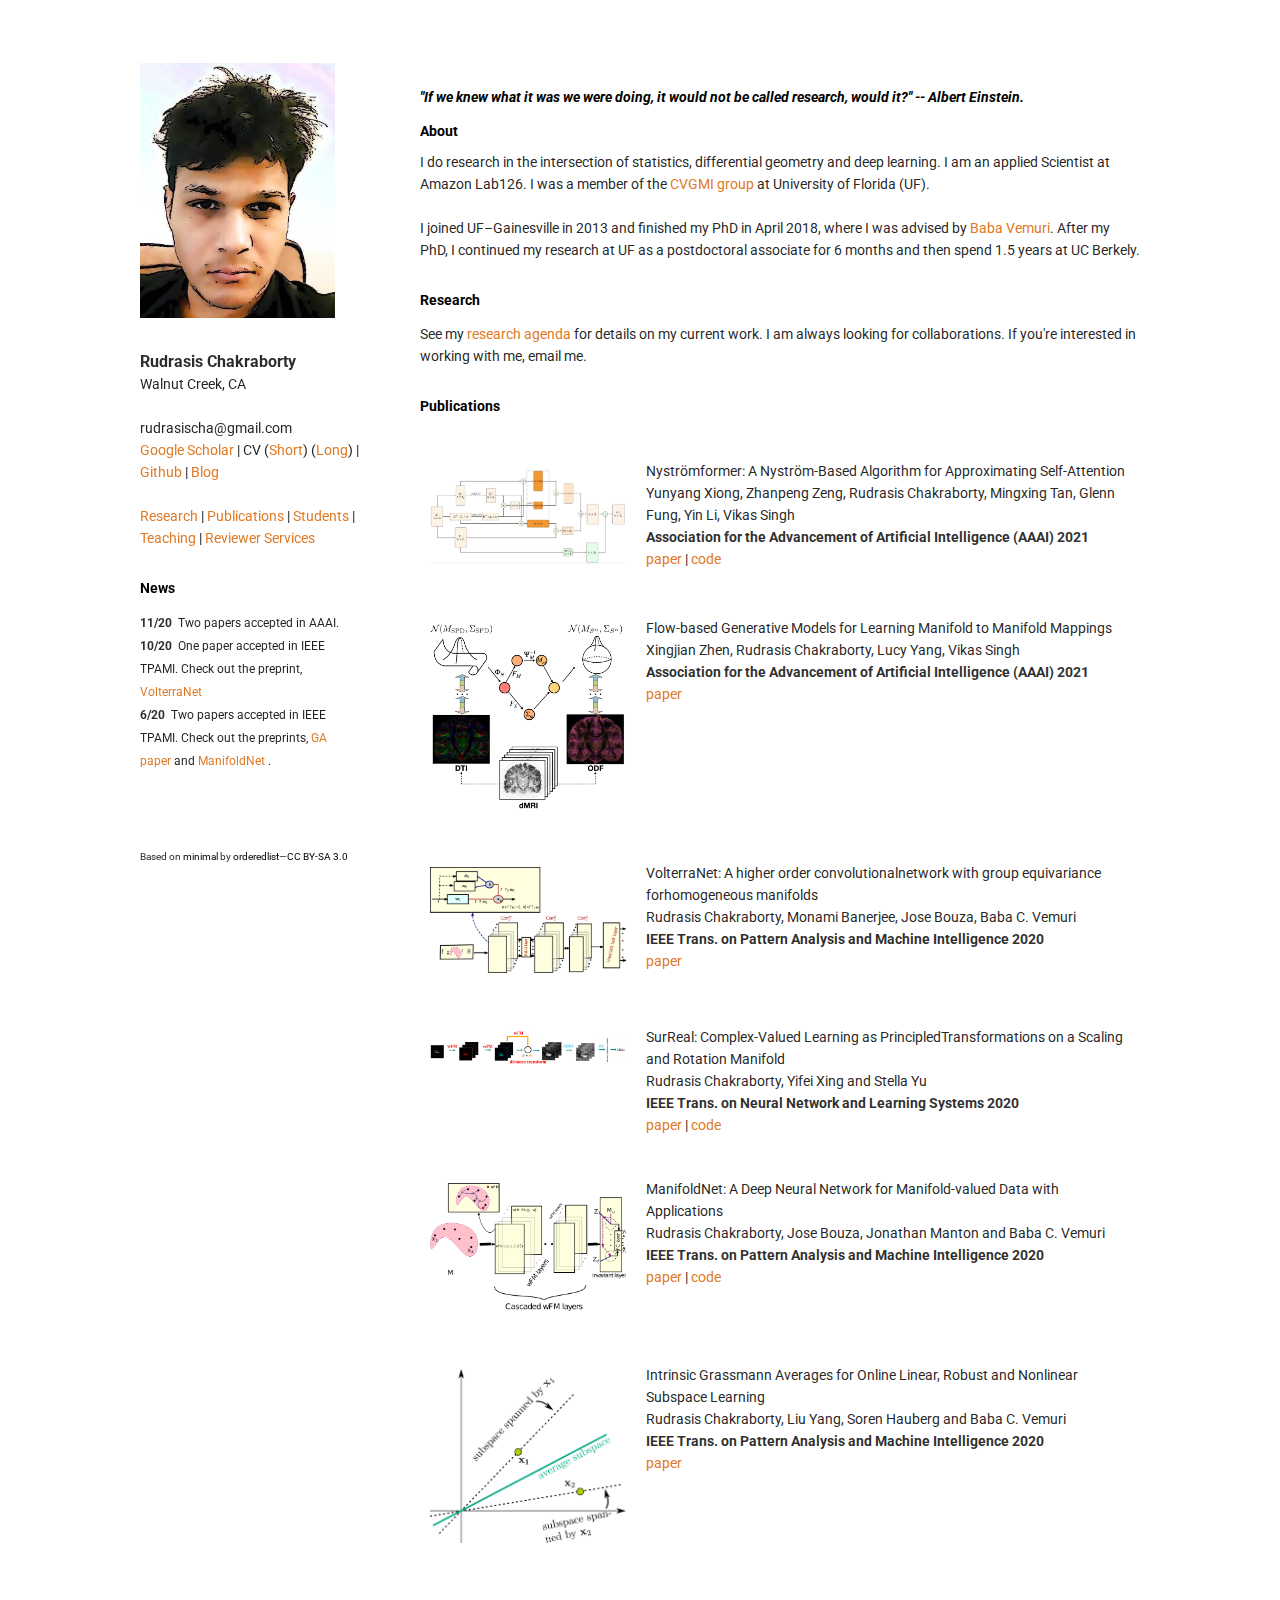
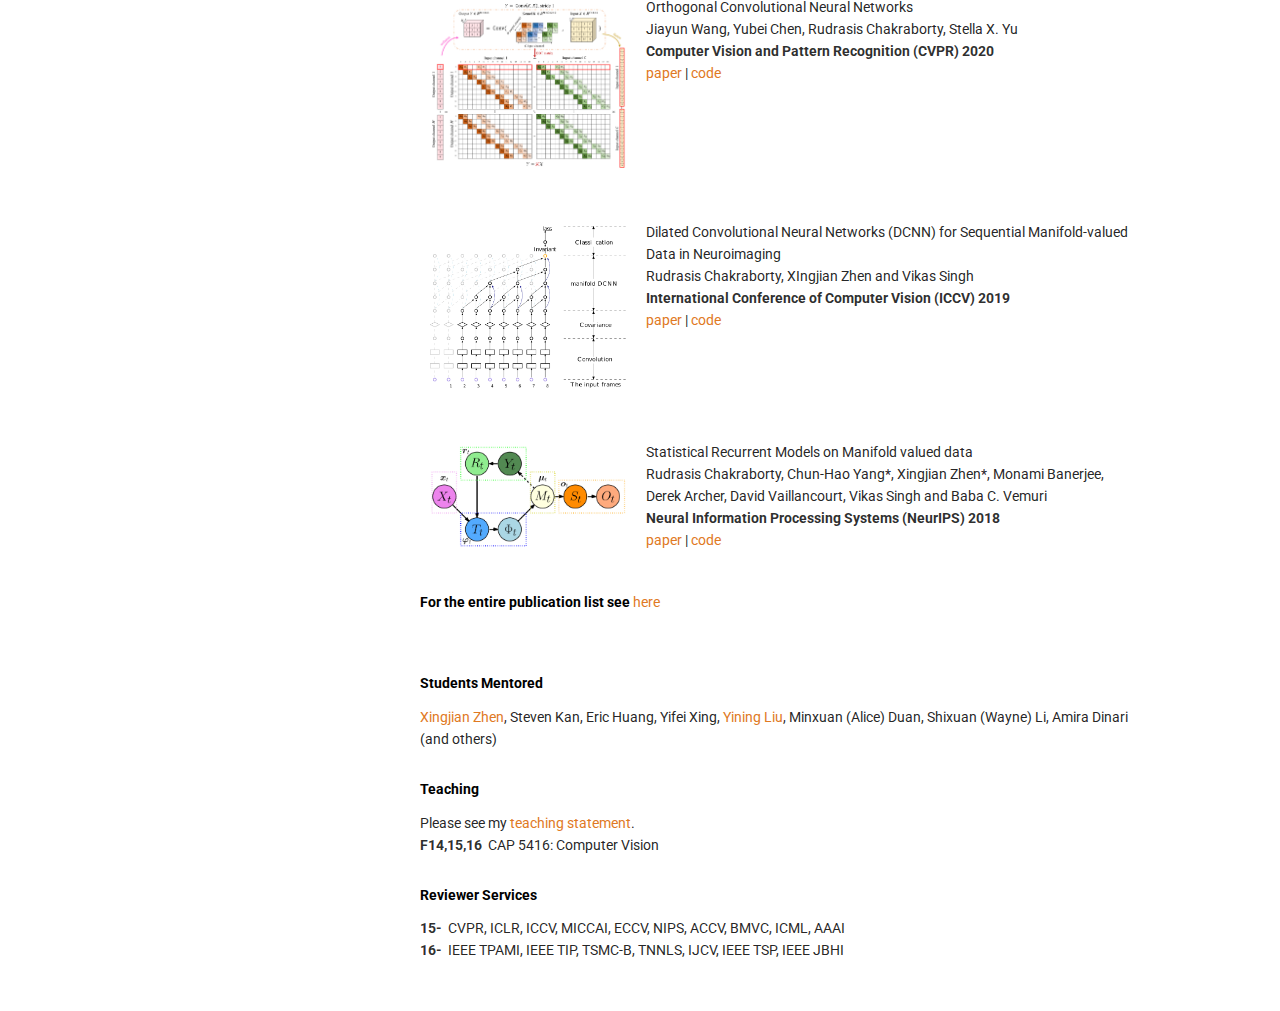
==== index.html @ 3c643bb8 "Update index.html" ====
<!doctype html>
<html>

  <head>
    <script src="https://ajax.googleapis.com/ajax/libs/jquery/1.12.0/jquery.min.js"></script>
    <script>
     	function showhide(id) {
    	var e = document.getElementById(id);
    	e.style.display = (e.style.display == 'block') ? 'none' : 'block';
 		}
    </script>
    <meta charset="utf-8">
    <meta http-equiv="X-UA-Compatible" content="chrome=1">
    <title>Rudrasis Chakraborty's Homepage</title>

    <link rel="stylesheet" href="stylesheets/styles.css">
    <link rel="stylesheet" href="stylesheets/pygment_trac.css">
    <meta name="viewport" content="width=device-width, initial-scale=1, user-scalable=no">
    <link href="https://fonts.googleapis.com/css?family=Roboto:400,500,600,700" rel="stylesheet">

    <link href="./font-awesome/css/font-awesome.css" rel="stylesheet">
    <!--if lt IE 9>
    <script src="//html5shiv.googlecode.com/svn/trunk/html5.js"></script>
    <!endif-->
    <meta name="viewport" content="width=device-width, initial-scale=1">
<style>
* {
  box-sizing: border-box;
}

/* Create two equal columns that floats next to each other */
.column {
  float: left;
  width: 30%;
  padding: 10px;
}
.column1 {
  float: left;
  width: 70%;
  padding: 10px;
}
/* Clear floats after the columns */
.row:after {
  content: "";
  display: table;
  clear: both;
}
</style>
  </head>
  <body>
    <div class="wrapper">
      <header>

            <img border=0 Vspace=5 Hspace=0
            src="images/rudra.jpg"
            alt="Rudrasis"
            width="195" height="255">
            <br><br>

        <p>
        <par><font size=3px>Rudrasis Chakraborty</font></par><br>
        Walnut Creek, CA </p>

            rudrasischa@gmail.com <br>
            <a href=https://scholar.google.com/citations?user=TB2Z8sgAAAAJ&hl=en>Google Scholar</a> |
            CV (<a href=https://www.dropbox.com/s/24ubxx29y3wn7wa/Rudrasis_CV_2page.pdf?dl=0>Short</a>) (<a href=https://www.dropbox.com/s/w2zmo5mvqxath1t/cv_rudrasis.pdf?dl=0>Long</a>) |
            <a href=https://github.com/rudra1988/>Github</a> | <a href=https://rudrablog.github.io/>Blog</a> <br>
            <br>
            <a href="#Research">Research</a> |
            <a href="#Publications">Publications</a> |
            <a href="#Students">Students</a> |
            <a href="#Teaching">Teaching</a> |
            <a href="#Review">Reviewer Services</a>
        
    <a href="javascript:showhide('uniquename')">
<h2 id="News">News</h2>
</a>
<small><par>11/20</par> Two papers accepted in AAAI.<br>
<par>10/20</par> One paper accepted in IEEE TPAMI. Check out the preprint, <a href="https://pubmed.ncbi.nlm.nih.gov/33147684/"> VolterraNet </a> <br>       
<par>6/20</par> Two papers accepted in IEEE TPAMI. Check out the preprints, <a href="https://ieeexplore.ieee.org/document/9086051"> GA paper </a> and <a href="https://ieeexplore.ieee.org/document/9122448"> ManifoldNet </a>. <br>
  </small>    
      </header>

      <section>
      <h2><i> "If we knew what it was we were doing, it would not be called research, would it?" -- Albert Einstein.</i></h1>
      <h1>About</h1>
      I do research in the intersection of statistics, differential geometry and deep learning. I am an applied Scientist at Amazon Lab126. I was a member of the <a href=https://www.cise.ufl.edu/research/cvgmi/index.php>CVGMI group</a> at University of Florida (UF).
      <br><br>
      I joined UF&ndash;Gainesville in 2013  and finished my PhD in April 2018, where I was advised by <a href="https://www.cise.ufl.edu/~vemuri/">Baba Vemuri</a>. After my PhD, I continued my research at UF as a postdoctoral associate for 6 months and then spend 1.5 years at UC Berkely.
<div id="uniquename" style="display:none;">

</div>

<h2 id="Research">Research</h2>

See my <a href="https://www.dropbox.com/s/qx0a4h3k2vdalc0/res.pdf?dl=0">research agenda</a>
for details on my current work. 
I am always looking for collaborations. If you're interested in working with me, email me.
<h2 id="Publications">Publications</h2>
 <br>
 <div class="row">
  <div class="column"><img border=0 Vspace=5 Hspace=0
            src="images/nystrom.png"
            alt="nystrom"
            width="350" height="auto"></div>
  <div class="column1">Nyströmformer: A Nyström-Based Algorithm for Approximating Self-Attention<br>
Yunyang Xiong, Zhanpeng Zeng, Rudrasis Chakraborty, Mingxing Tan, Glenn Fung, Yin Li, Vikas Singh<br>
<par>Association for the Advancement of Artificial Intelligence (AAAI) 2021</par><br>
<a href="https://arxiv.org/pdf/2102.03902.pdf">paper</a> | <a href="https://github.com/mlpen/Nystromformer">code</a>
   </div>
</div> 
 <br>
 <div class="row">
  <div class="column"><img border=0 Vspace=5 Hspace=0
            src="images/dual_glow.png"
            alt="dual-glow"
            width="350" height="auto"></div>
  <div class="column1">Flow-based Generative Models for Learning Manifold to Manifold Mappings<br>
Xingjian Zhen, Rudrasis Chakraborty,
Lucy Yang, Vikas Singh<br>
<par>Association for the Advancement of Artificial Intelligence (AAAI) 2021</par><br>
<a href="https://www.dropbox.com/s/1wcnfol4rp1yr8r/manifolddualglow.pdf?dl=0">paper</a>
   </div>
</div> 
<br>   
<div class="row">
  <div class="column"><img border=0 Vspace=5 Hspace=0
            src="images/volterranet.png"
            alt="volterranet"
            width="450" height="auto"></div>
  <div class="column1">VolterraNet: A higher order convolutionalnetwork with group equivariance forhomogeneous manifolds<br>
Rudrasis Chakraborty, Monami Banerjee, Jose Bouza, Baba C. Vemuri<br>
<par>IEEE Trans. on Pattern Analysis and Machine Intelligence 2020</par><br>
<a href="articles/volterra.pdf">paper</a>
   </div>
</div> 
<br>  
<div class="row">
  <div class="column"><img border=0 Vspace=5 Hspace=0
            src="images/surRealDiagram1.png"
            alt="surReal"
            width="550" height="auto"></div>
  <div class="column1">SurReal: Complex-Valued Learning as PrincipledTransformations on a Scaling and Rotation Manifold <br>
Rudrasis Chakraborty, Yifei Xing and Stella Yu<br>
<par>IEEE Trans. on Neural Network and Learning Systems 2020</par><br>
<a href="articles/surreal.pdf">paper</a> | <a href="https://github.com/xingyifei2016/RotLieNet">code</a>
   </div>
</div> 
<br>
<div class="row">
  <div class="column"><img border=0 Vspace=5 Hspace=0
            src="images/manifoldnet_fig.png"
            alt="manifoldnet"
            width="550" height="auto"></div>
  <div class="column1">ManifoldNet: A Deep Neural Network for Manifold-valued Data with Applications<br>
Rudrasis Chakraborty, Jose Bouza, Jonathan Manton and Baba C. Vemuri<br>
<par>IEEE Trans. on Pattern Analysis and Machine Intelligence 2020</par><br>
<a href="articles/manifoldnet.pdf">paper</a> | <a href="https://github.com/jjbouza/manifold-net-vision">code</a>
   </div>
</div> 
<br>
<div class="row">
  <div class="column"><img border=0 Vspace=5 Hspace=0
            src="images/basic_idea.png"
            alt="iga"
            width="550" height="auto"></div>
  <div class="column1">Intrinsic Grassmann Averages for Online Linear, Robust and Nonlinear Subspace Learning<br>
Rudrasis Chakraborty, Liu Yang, Soren Hauberg and Baba C. Vemuri<br>
<par>IEEE Trans. on Pattern Analysis and Machine Intelligence 2020</par><br>
<a href="articles/grassman.pdf">paper</a>
   </div>
</div> 
<br>
<div class="row">
  <div class="column"><img border=0 Vspace=5 Hspace=0
            src="images/our_conv.png"
            alt="ocnn"
            width="550" height="auto"></div>
  <div class="column1">Orthogonal Convolutional Neural Networks<br>
Jiayun Wang, Yubei Chen, Rudrasis Chakraborty, Stella X. Yu<br>
<par>Computer Vision and Pattern Recognition (CVPR) 2020</par><br>
<a href="articles/ocnn.pdf">paper</a> | <a href="https://github.com/samaonline/Orthogonal-Convolutional-Neural-Networks">code</a>
   </div>
</div> 
<br>
<div class="row">
  <div class="column"><img border=0 Vspace=5 Hspace=0
            src="images/dot_struct.png"
            alt="dcnn"
            width="550" height="auto"></div>
  <div class="column1">Dilated Convolutional Neural Networks (DCNN) for Sequential Manifold-valued Data in Neuroimaging
<br>Rudrasis Chakraborty, XIngjian Zhen and Vikas Singh<br>
<par>International Conference of Computer Vision (ICCV) 2019</par><br>
<a href="articles/dcnn.pdf">paper</a> | <a href="https://github.com/zhenxingjian/DCNN">code</a>
   </div>
</div> 
<br>
<div class="row">
  <div class="column"><img border=0 Vspace=5 Hspace=0
            src="images/rnn_model.png"
            alt="sru"
            width="550" height="auto"></div>
  <div class="column1">Statistical Recurrent Models on Manifold valued data</a><br>
Rudrasis Chakraborty, Chun-Hao Yang*, Xingjian Zhen*, Monami Banerjee, Derek Archer, David Vaillancourt, Vikas Singh and Baba C. Vemuri<br>
<par>Neural Information Processing Systems (NeurIPS) 2018</par><br>
<a href="articles/SPD-SRU.pdf">paper</a> | <a href="https://github.com/zhenxingjian/SPD-SRU">code</a>
   </div>
</div>         
<br>
<h1> For the entire publication list see <a href="publist.html">here</a></h1>
<br>
<h2 id="Students">Students Mentored</h2>
<a href=https://zhenxingjian.github.io/homepage/>Xingjian Zhen</a>, Steven Kan, Eric Huang, Yifei Xing, <a href=https://imyiningliu.github.io>Yining Liu</a>, Minxuan (Alice) Duan, Shixuan (Wayne) Li, Amira Dinari
(and others)

<h2 id="Teaching">Teaching</h2>
Please see my <a href="https://drive.google.com/open?id=1YbSeAQnv-NRmNu78QE0u0xXPc8a7rkRk">teaching statement</a>.<br> 
        <par>F14,15,16</par>
        CAP 5416: Computer Vision<br>

        <h2 id="Review">Reviewer Services</h2>
        <par>15-</par> CVPR, ICLR, ICCV, MICCAI, ECCV, NIPS, ACCV, BMVC, ICML, AAAI<br>
        <par>16-</par> IEEE TPAMI, IEEE TIP, TSMC-B, TNNLS, IJCV, IEEE TSP, IEEE JBHI<br>

      </tbody></table>

<script type="text/javascript" id="clustrmaps" src="//clustrmaps.com/map_v2.js?d=4N18TLLqiYm_v4BI8dCcUtSdG2g0AAcfue0peQDZa3s&cl=ffffff&w=a"></script>

      </section>

      <footer>
          <p><span style="font-size:0.7em">Based on <a href="https://github.com/orderedlist/minimal" style="color:black">minimal</a> by <a href="https://github.com/orderedlist" style="color:black">orderedlist</a>&mdash;<a href="http://creativecommons.org/licenses/by-sa/3.0/" style="color:black">CC BY-SA 3.0</a></span></p>
      </footer>
    </div>
    <script src="javascripts/scale.fix.js"></script>
  </body>

 </html>
---- stylesheets/styles.css ----
body {
  padding:50px;
  font:14px 'Roboto', "Helvetica Neue", Helvetica, Arial, sans-serif;
  color: rgba(0, 0, 0, .87);
  font-weight:400;
  line-height: 22px;
}

ul {
  list-style-type: none;
  padding-left: 20px;
  margin-top: 20px;
  margin-bottom: 30px;
}

p, ol, table, pre, dl {
  margin:0 0 22px;
}

h1,h2 {
  color:#000000;
  font-size:14px;
  margin-top: 2em;
}

h1 {
  margin-top: 0em;
}


a {
  color: #df7923;
  font-weight:400;
  text-decoration:none;
}

::selection {
    background: #efbc91; /* WebKit/Blink Browsers */
  }


a small {
  font-size:11px;
  color:#777;
  margin-top:-0.6em;
  display:block;
}

a:hover small {
  color:#777;
}

.wrapper {
  width:1000px;
  margin:0 auto;
}



img {
  max-width:100%;
}

header {
  font-weight:400;
  width:220px;
  float:left;
  position:fixed;
}

b, par {
  color:rgba(0, 0, 0, .83);
  font-weight:700;
  padding-right: 3px;

}

b {
  padding-right: 0px;
}

section {
  width:720px;
  float:right;
  padding-bottom:50px;
}

footer {
  width:220px;
  float:left;
  position:fixed;
  bottom:10px;
}

@media print, screen and (max-width: 960px) {

  div.wrapper {
    width:auto;
    margin:0;
  }

  header, section, footer {
    float:none;
    position:static;
    width:auto;
  }


  section {
    padding:30px 0;
    margin:0 0 10px;
    max-width:500px;
  }

  header a small {
    display:inline;
  }

  header ul {
    position:absolute;
    right:50px;
    top:52px;
  }
}

@media print, screen and (max-width: 720px) {
  body {
    word-wrap:break-word;
  }

  header {
    padding:0;
  }

  header ul, header p.view {
    position:static;
  }

  pre, code {
    word-wrap:normal;
  }
}

@media print, screen and (max-width: 480px) {
  body {
    padding:15px;
  }

  header ul {
    display:none;
  }
}

@media print {
  body {
    padding:0.4in;
    font-size:12pt;
    color:#444;
  }
}
---- stylesheets/pygment_trac.css ----
.highlight  { background: #ffffff; }
.highlight .c { color: #999988; font-style: italic } /* Comment */
.highlight .err { color: #a61717; background-color: #e3d2d2 } /* Error */
.highlight .k { font-weight: bold } /* Keyword */
.highlight .o { font-weight: bold } /* Operator */
.highlight .cm { color: #999988; font-style: italic } /* Comment.Multiline */
.highlight .cp { color: #999999; font-weight: bold } /* Comment.Preproc */
.highlight .c1 { color: #999988; font-style: italic } /* Comment.Single */
.highlight .cs { color: #999999; font-weight: bold; font-style: italic } /* Comment.Special */
.highlight .gd { color: #000000; background-color: #ffdddd } /* Generic.Deleted */
.highlight .gd .x { color: #000000; background-color: #ffaaaa } /* Generic.Deleted.Specific */
.highlight .ge { font-style: italic } /* Generic.Emph */
.highlight .gr { color: #aa0000 } /* Generic.Error */
.highlight .gh { color: #999999 } /* Generic.Heading */
.highlight .gi { color: #000000; background-color: #ddffdd } /* Generic.Inserted */
.highlight .gi .x { color: #000000; background-color: #aaffaa } /* Generic.Inserted.Specific */
.highlight .go { color: #888888 } /* Generic.Output */
.highlight .gp { color: #555555 } /* Generic.Prompt */
.highlight .gs { font-weight: bold } /* Generic.Strong */
.highlight .gu { color: #800080; font-weight: bold; } /* Generic.Subheading */
.highlight .gt { color: #aa0000 } /* Generic.Traceback */
.highlight .kc { font-weight: bold } /* Keyword.Constant */
.highlight .kd { font-weight: bold } /* Keyword.Declaration */
.highlight .kn { font-weight: bold } /* Keyword.Namespace */
.highlight .kp { font-weight: bold } /* Keyword.Pseudo */
.highlight .kr { font-weight: bold } /* Keyword.Reserved */
.highlight .kt { color: #445588; font-weight: bold } /* Keyword.Type */
.highlight .m { color: #009999 } /* Literal.Number */
.highlight .s { color: #d14 } /* Literal.String */
.highlight .na { color: #008080 } /* Name.Attribute */
.highlight .nb { color: #0086B3 } /* Name.Builtin */
.highlight .nc { color: #445588; font-weight: bold } /* Name.Class */
.highlight .no { color: #008080 } /* Name.Constant */
.highlight .ni { color: #800080 } /* Name.Entity */
.highlight .ne { color: #990000; font-weight: bold } /* Name.Exception */
.highlight .nf { color: #990000; font-weight: bold } /* Name.Function */
.highlight .nn { color: #555555 } /* Name.Namespace */
.highlight .nt { color: #000080 } /* Name.Tag */
.highlight .nv { color: #008080 } /* Name.Variable */
.highlight .ow { font-weight: bold } /* Operator.Word */
.highlight .w { color: #bbbbbb } /* Text.Whitespace */
.highlight .mf { color: #009999 } /* Literal.Number.Float */
.highlight .mh { color: #009999 } /* Literal.Number.Hex */
.highlight .mi { color: #009999 } /* Literal.Number.Integer */
.highlight .mo { color: #009999 } /* Literal.Number.Oct */
.highlight .sb { color: #d14 } /* Literal.String.Backtick */
.highlight .sc { color: #d14 } /* Literal.String.Char */
.highlight .sd { color: #d14 } /* Literal.String.Doc */
.highlight .s2 { color: #d14 } /* Literal.String.Double */
.highlight .se { color: #d14 } /* Literal.String.Escape */
.highlight .sh { color: #d14 } /* Literal.String.Heredoc */
.highlight .si { color: #d14 } /* Literal.String.Interpol */
.highlight .sx { color: #d14 } /* Literal.String.Other */
.highlight .sr { color: #009926 } /* Literal.String.Regex */
.highlight .s1 { color: #d14 } /* Literal.String.Single */
.highlight .ss { color: #990073 } /* Literal.String.Symbol */
.highlight .bp { color: #999999 } /* Name.Builtin.Pseudo */
.highlight .vc { color: #008080 } /* Name.Variable.Class */
.highlight .vg { color: #008080 } /* Name.Variable.Global */
.highlight .vi { color: #008080 } /* Name.Variable.Instance */
.highlight .il { color: #009999 } /* Literal.Number.Integer.Long */

.type-csharp .highlight .k { color: #0000FF }
.type-csharp .highlight .kt { color: #0000FF }
.type-csharp .highlight .nf { color: #000000; font-weight: normal }
.type-csharp .highlight .nc { color: #2B91AF }
.type-csharp .highlight .nn { color: #000000 }
.type-csharp .highlight .s { color: #A31515 }
.type-csharp .highlight .sc { color: #A31515 }
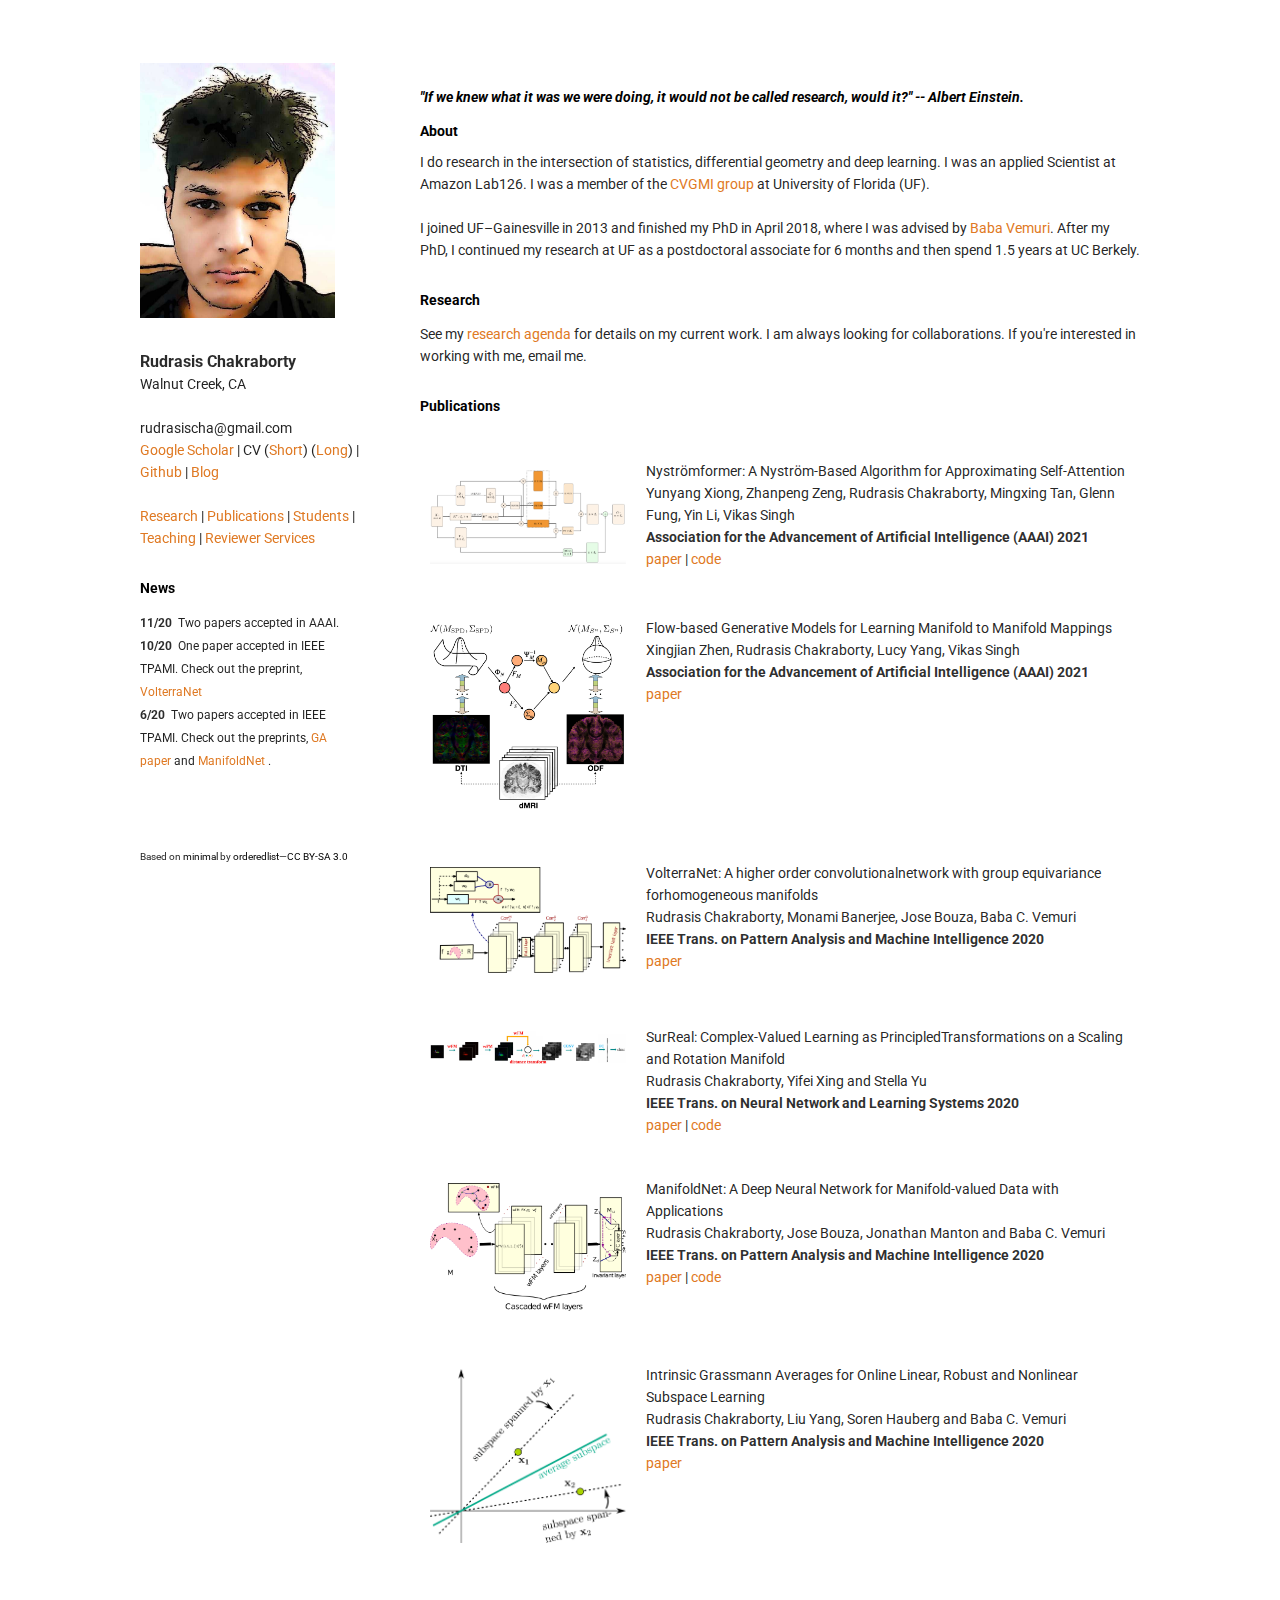
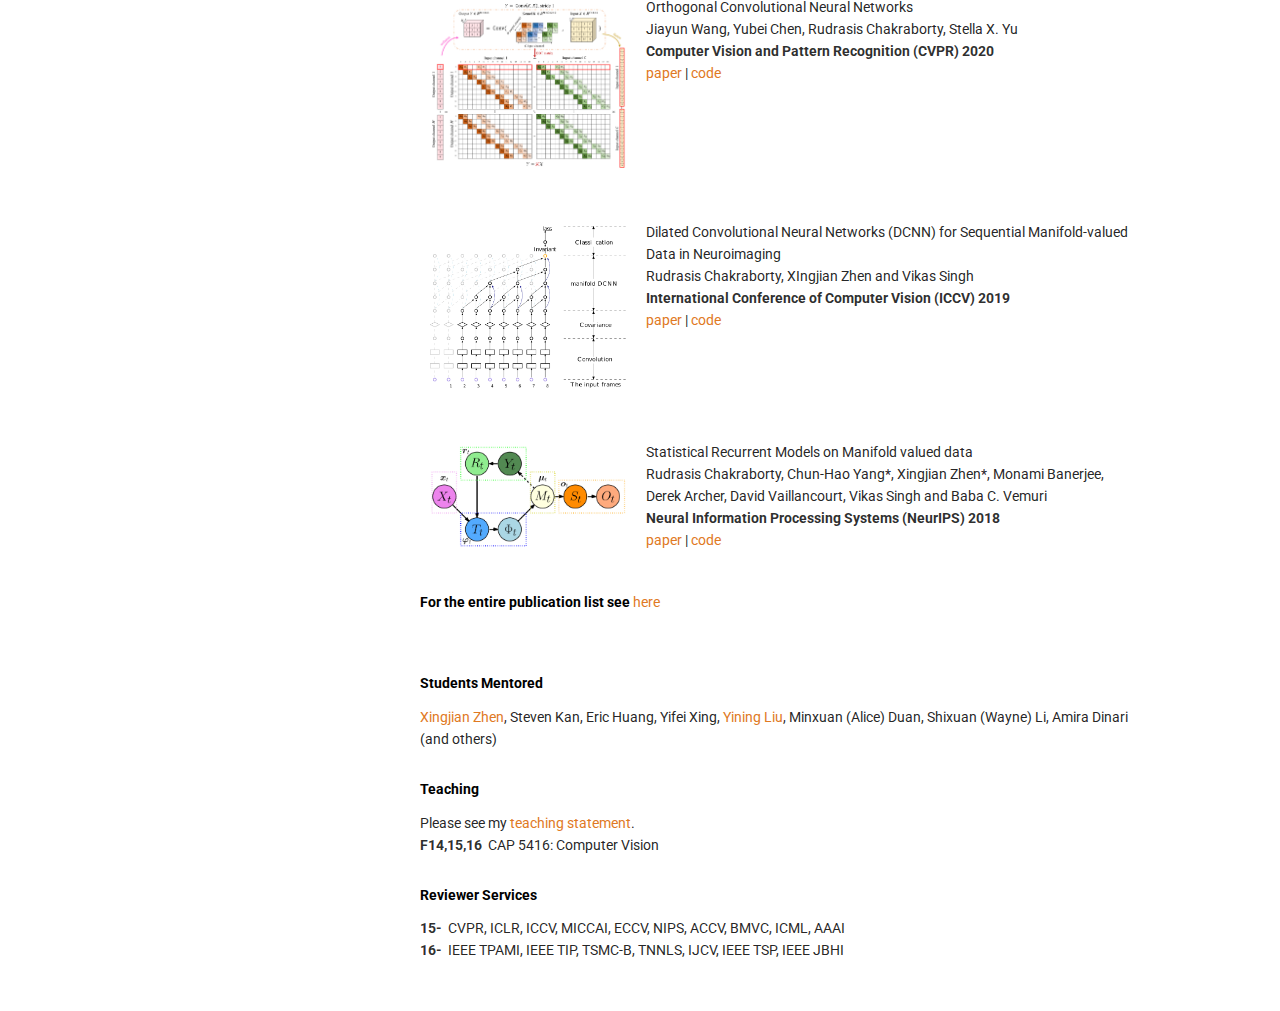
==== commit c5e131cf: "Update index.html" ====
--- a/index.html
+++ b/index.html
@@ -64,7 +64,7 @@
 
             rudrasischa@gmail.com <br>
             <a href=https://scholar.google.com/citations?user=TB2Z8sgAAAAJ&hl=en>Google Scholar</a> |
-            CV (<a href=https://www.dropbox.com/s/24ubxx29y3wn7wa/Rudrasis_CV_2page.pdf?dl=0>Short</a>) (<a href=https://www.dropbox.com/s/w2zmo5mvqxath1t/cv_rudrasis.pdf?dl=0>Long</a>) |
+            CV (<a href=https://www.dropbox.com/s/s1hoylcenashrw5/Rudrasis_CV.pdf?dl=0>Short</a>) (<a href=https://www.dropbox.com/s/w2zmo5mvqxath1t/cv_rudrasis.pdf?dl=0>Long</a>) |
             <a href=https://github.com/rudra1988/>Github</a> | <a href=https://rudrablog.github.io/>Blog</a> <br>
             <br>
             <a href="#Research">Research</a> |
@@ -85,7 +85,7 @@
       <section>
       <h2><i> "If we knew what it was we were doing, it would not be called research, would it?" -- Albert Einstein.</i></h1>
       <h1>About</h1>
-      I do research in the intersection of statistics, differential geometry and deep learning. I am an applied Scientist at Amazon Lab126. I was a member of the <a href=https://www.cise.ufl.edu/research/cvgmi/index.php>CVGMI group</a> at University of Florida (UF).
+      I do research in the intersection of statistics, differential geometry and deep learning. I was an applied Scientist at Amazon Lab126. I was a member of the <a href=https://www.cise.ufl.edu/research/cvgmi/index.php>CVGMI group</a> at University of Florida (UF).
       <br><br>
       I joined UF&ndash;Gainesville in 2013  and finished my PhD in April 2018, where I was advised by <a href="https://www.cise.ufl.edu/~vemuri/">Baba Vemuri</a>. After my PhD, I continued my research at UF as a postdoctoral associate for 6 months and then spend 1.5 years at UC Berkely.
 <div id="uniquename" style="display:none;">
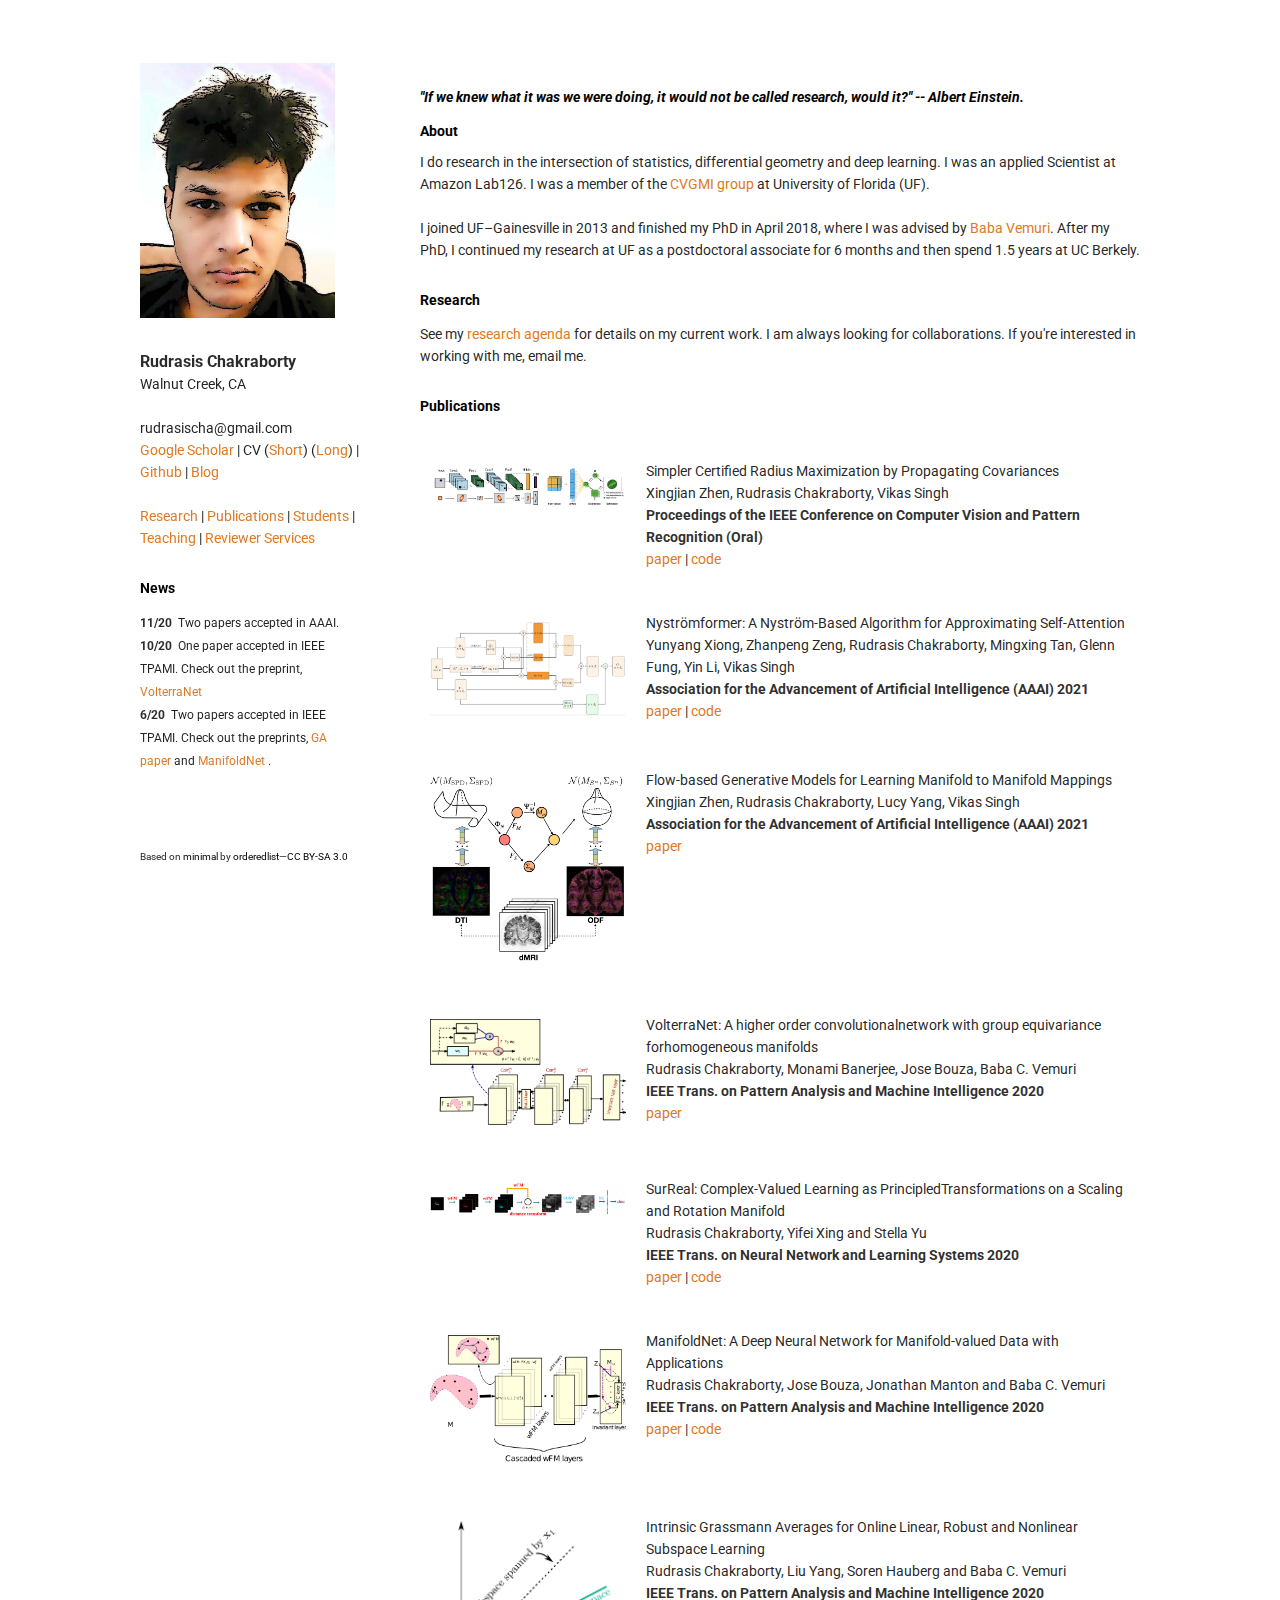
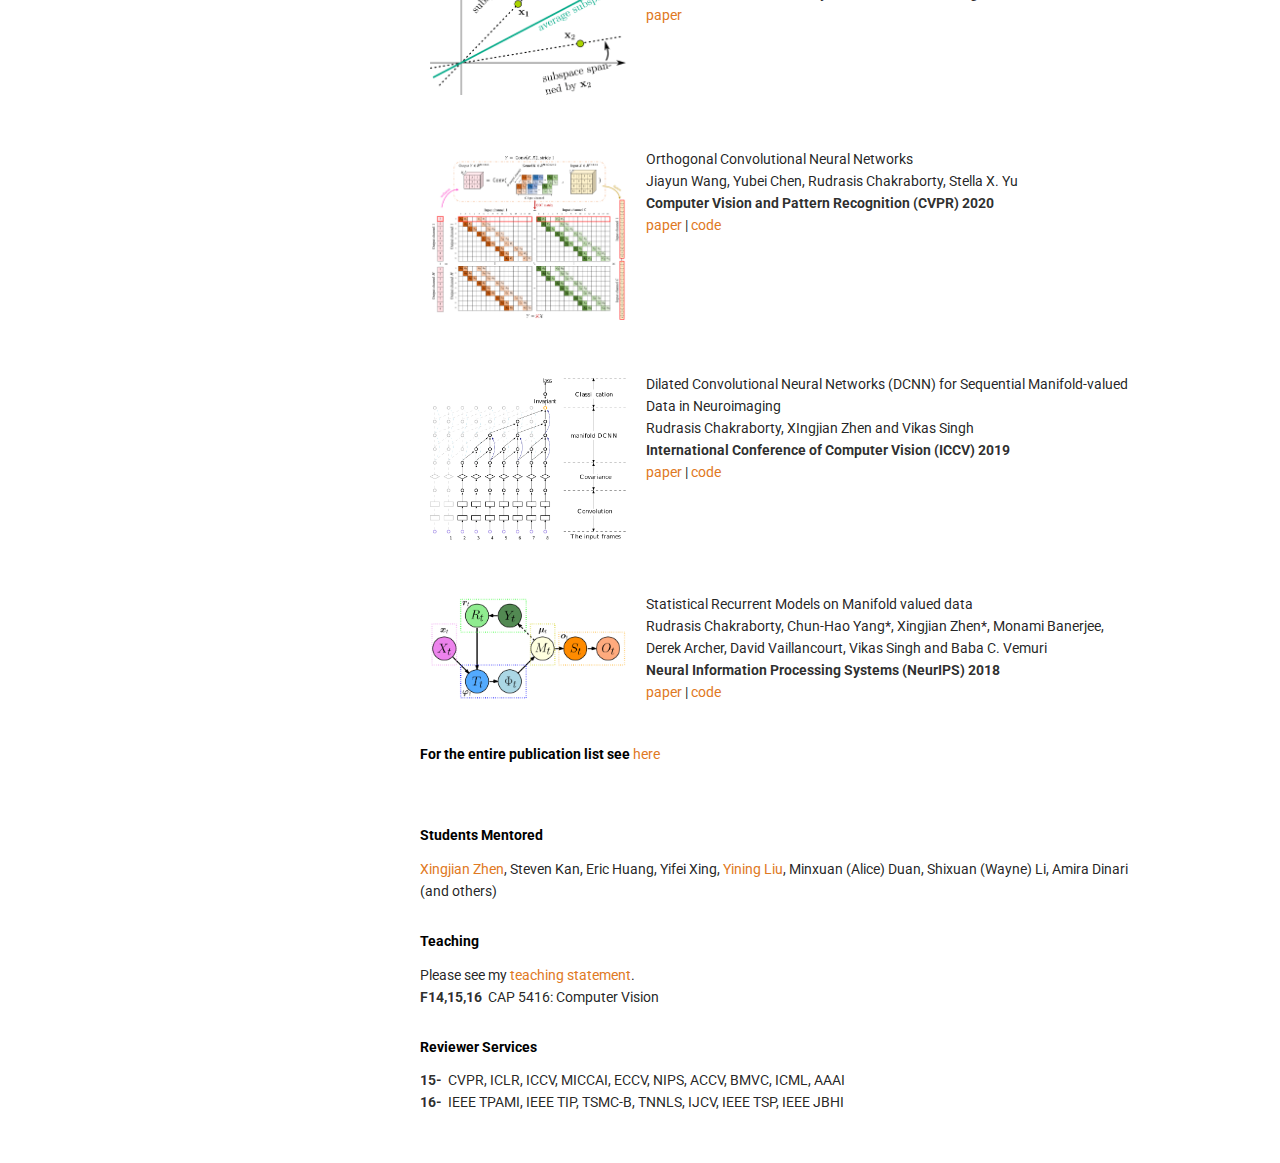
==== commit 22000fab: "Update index.html" ====
--- a/index.html
+++ b/index.html
@@ -101,6 +101,18 @@
  <br>
  <div class="row">
   <div class="column"><img border=0 Vspace=5 Hspace=0
+            src="images/robust.png"
+            alt="robust"
+            width="350" height="auto"></div>
+  <div class="column1">Simpler Certified Radius Maximization by Propagating Covariances<br>
+Xingjian Zhen, Rudrasis Chakraborty, Vikas Singh <br>
+<par>Proceedings of the IEEE Conference on Computer Vision and Pattern Recognition (Oral)</par><br>
+<a href="https://arxiv.org/pdf/2104.05888.pdf">paper</a> | <a href="https://github.com/zhenxingjian/Propagating_Covariance">code</a>
+   </div>
+</div> 
+ <br>
+ <div class="row">
+  <div class="column"><img border=0 Vspace=5 Hspace=0
             src="images/nystrom.png"
             alt="nystrom"
             width="350" height="auto"></div>
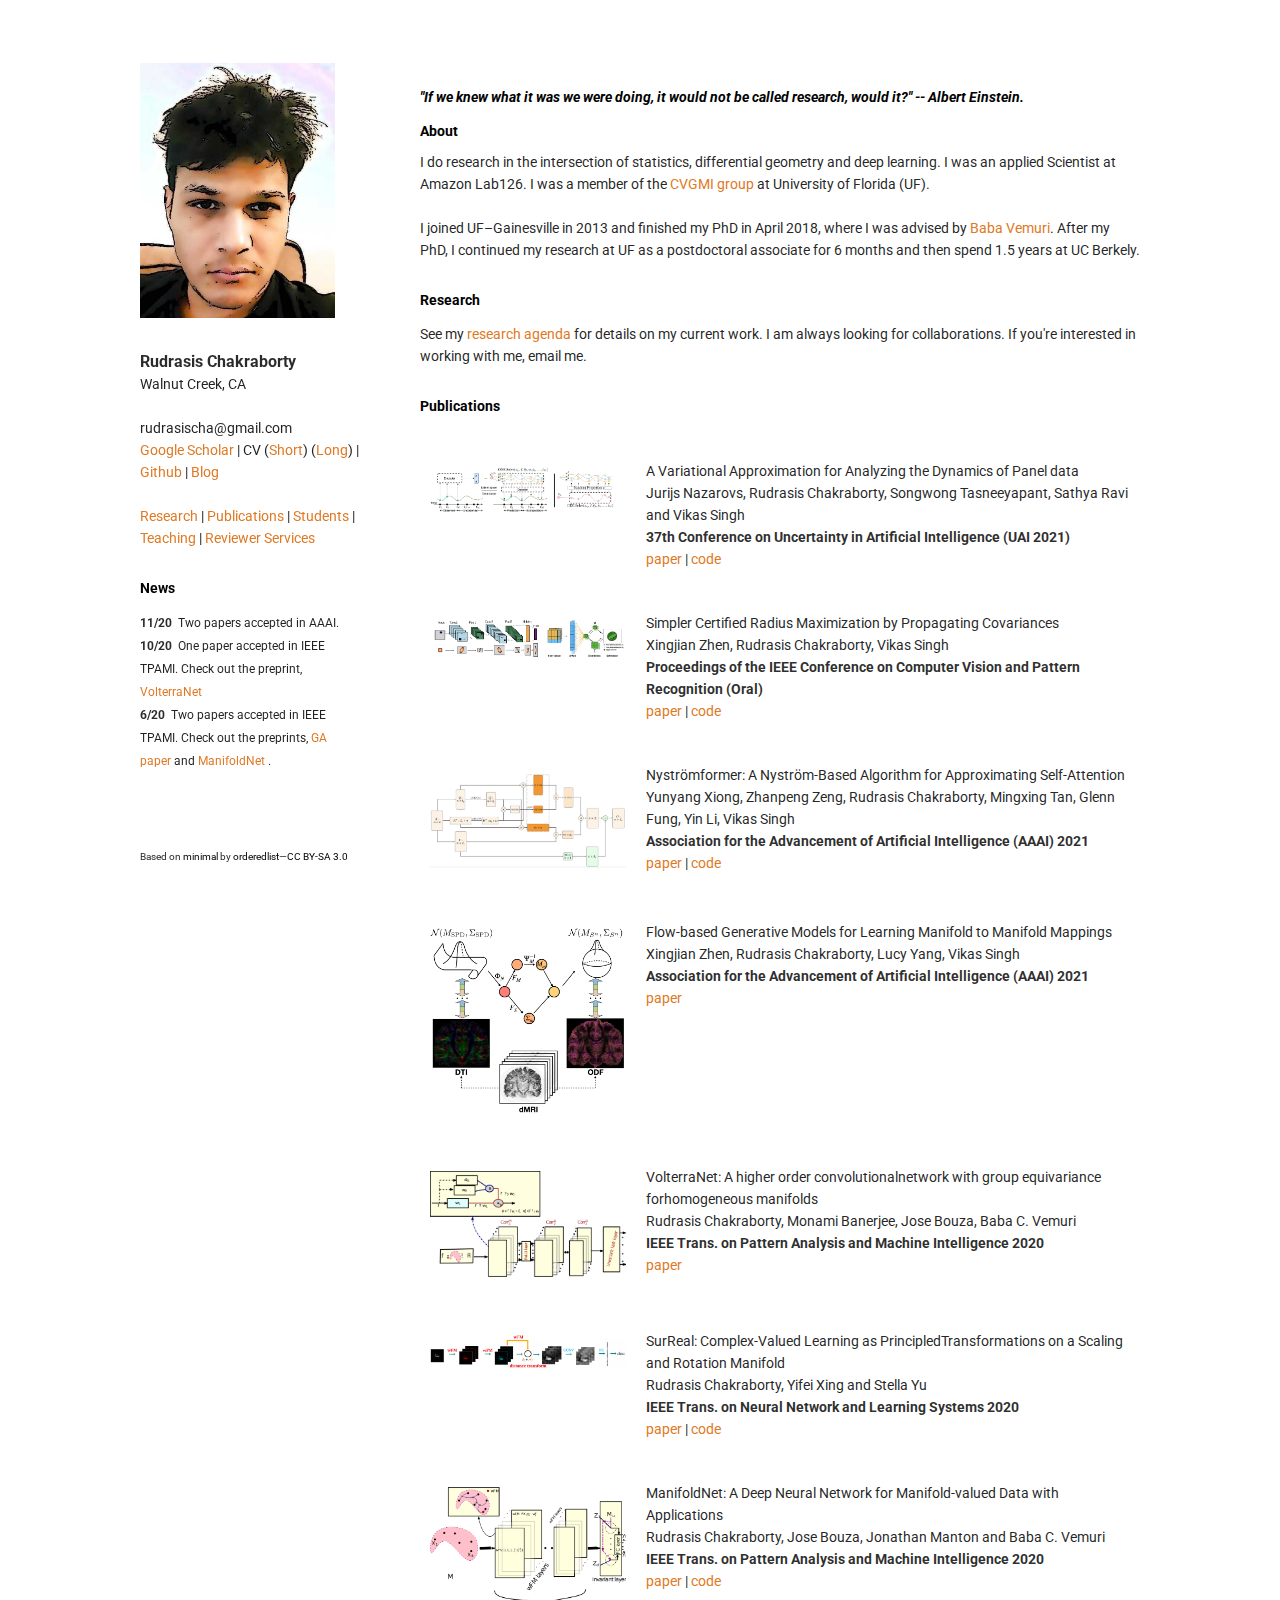
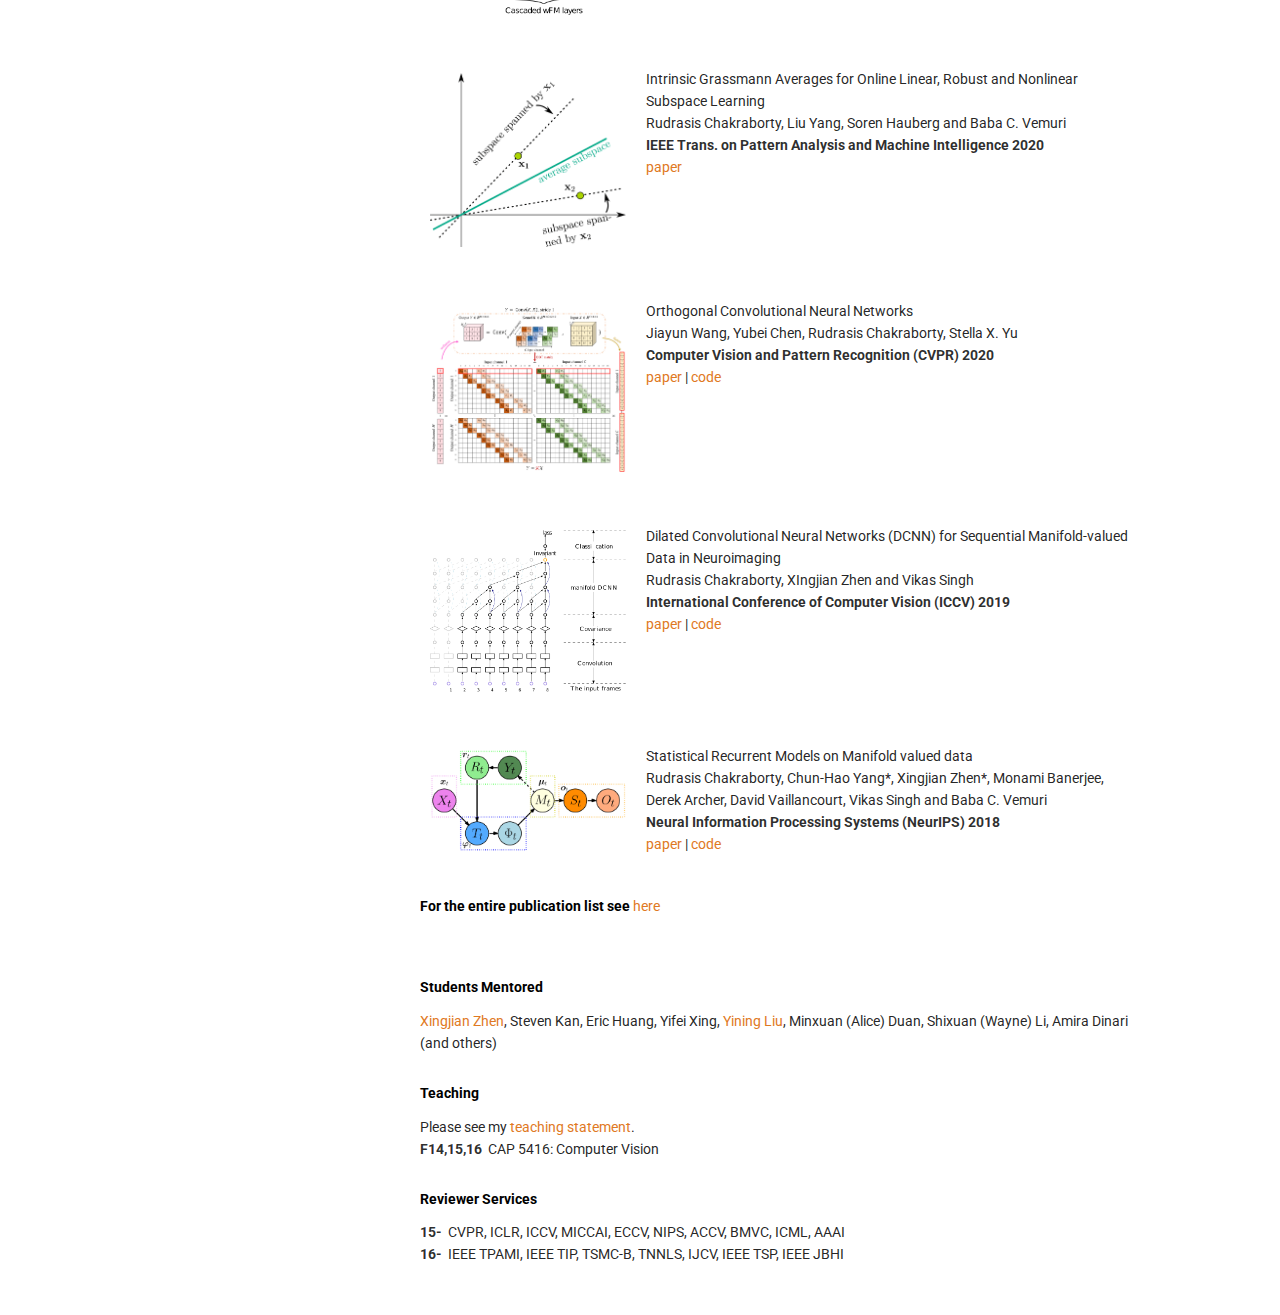
==== commit 535a2454: "Update index.html" ====
--- a/index.html
+++ b/index.html
@@ -101,6 +101,18 @@
  <br>
  <div class="row">
   <div class="column"><img border=0 Vspace=5 Hspace=0
+            src="images/me_ode_bg.png"
+            alt="robust"
+            width="350" height="auto"></div>
+  <div class="column1">A Variational Approximation for Analyzing the Dynamics of Panel data<br>
+Jurijs Nazarovs, Rudrasis Chakraborty, Songwong Tasneeyapant, Sathya Ravi and Vikas Singh <br>
+<par>37th Conference on Uncertainty in Artificial Intelligence (UAI 2021)</par><br>
+<a href="https://github.com/JurijsNazarovs/panel_me_ode/blob/main/paper.pdf">paper</a> | <a href="https://github.com/JurijsNazarovs/panel_me_ode">code</a>
+   </div>
+</div> 
+ <br>
+ <div class="row">
+  <div class="column"><img border=0 Vspace=5 Hspace=0
             src="images/robust.png"
             alt="robust"
             width="350" height="auto"></div>
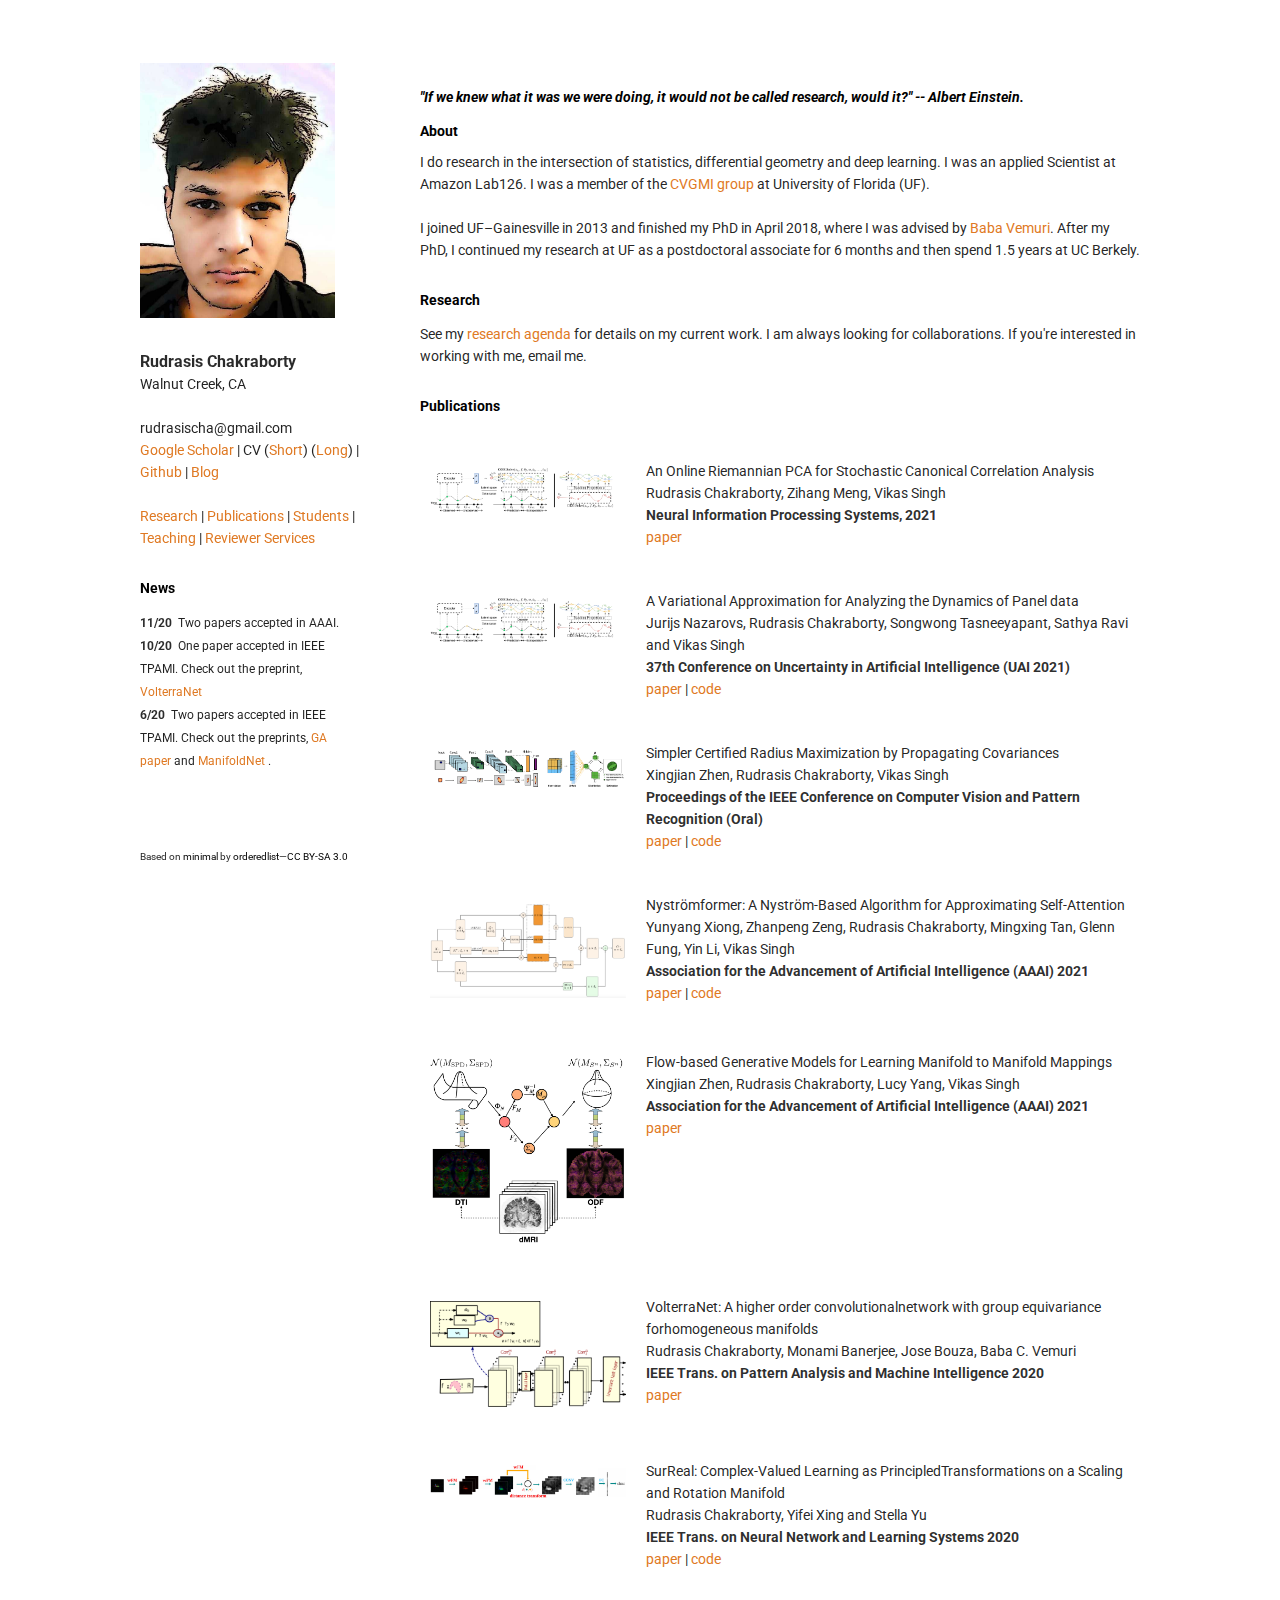
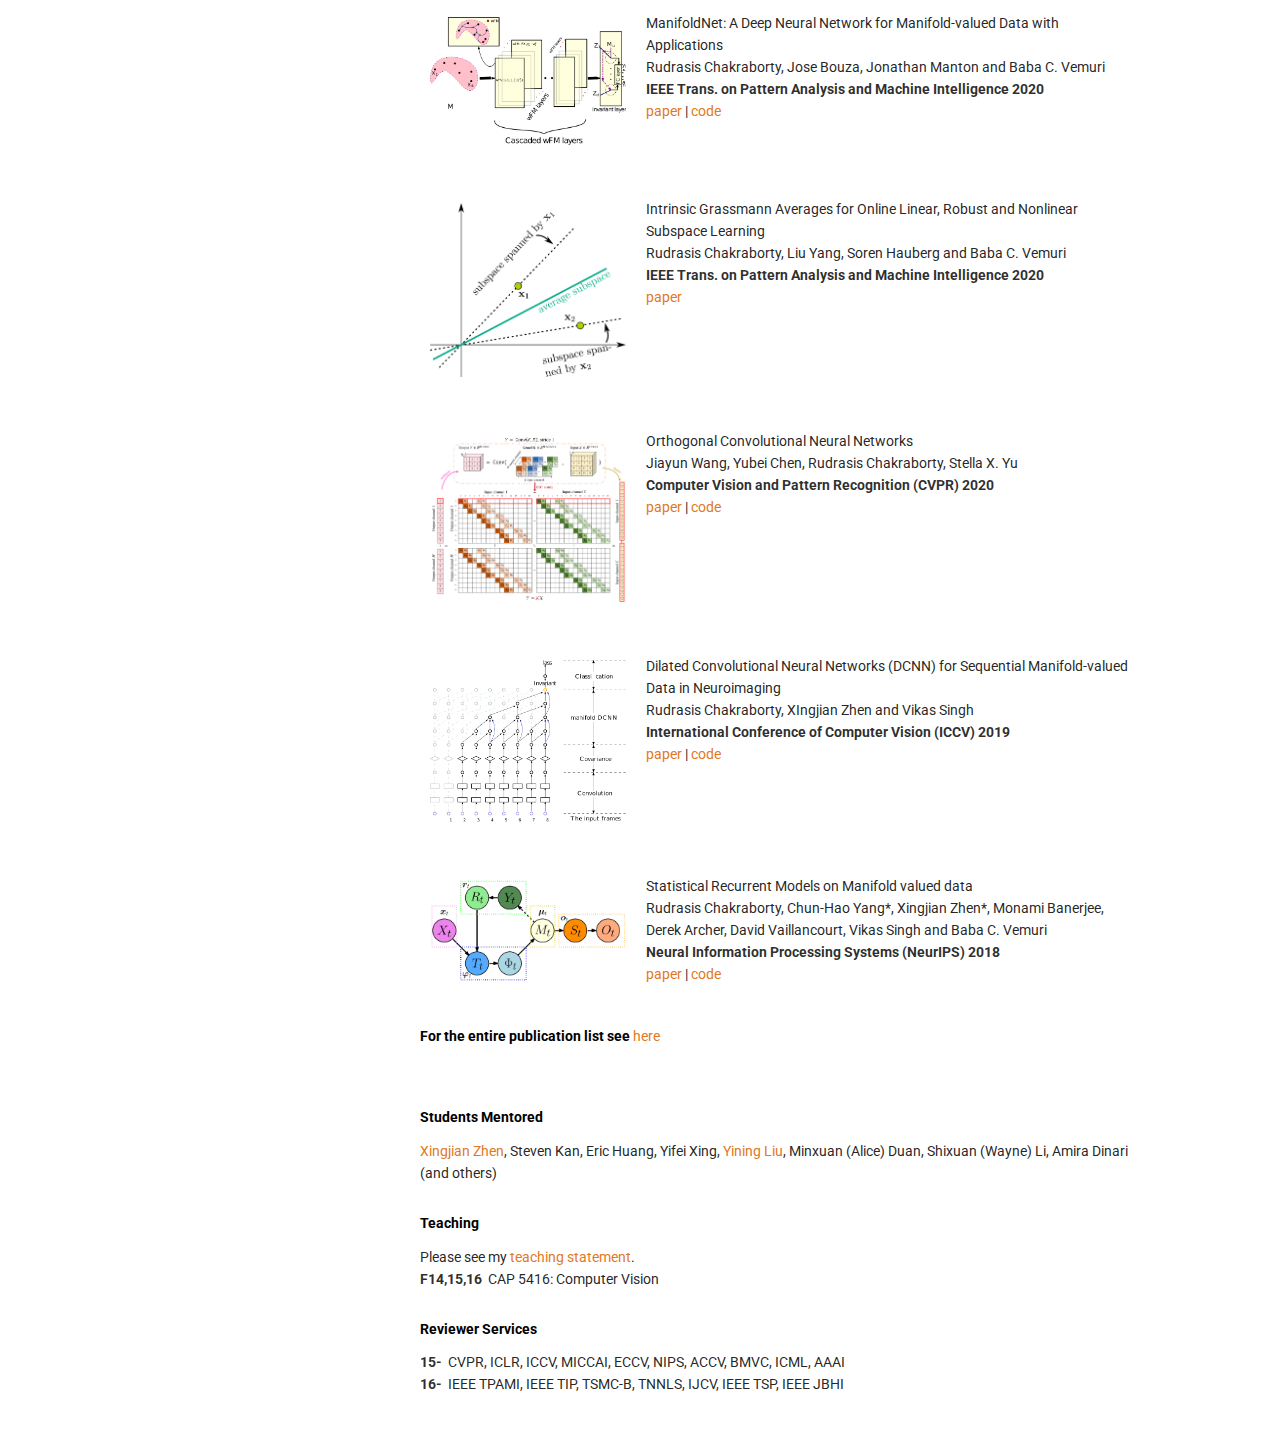
==== commit 2236ec68: "Update index.html" ====
--- a/index.html
+++ b/index.html
@@ -104,6 +104,18 @@
             src="images/me_ode_bg.png"
             alt="robust"
             width="350" height="auto"></div>
+  <div class="column1">An Online Riemannian PCA for Stochastic Canonical Correlation Analysis<br>
+Rudrasis Chakraborty, Zihang Meng, Vikas Singh <br>
+<par>Neural Information Processing Systems, 2021</par><br>
+<a href="https://arxiv.org/pdf/2106.07479.pdf">paper</a>
+   </div>
+</div> 
+ <br>
+ <div class="row">
+  <div class="column"><img border=0 Vspace=5 Hspace=0
+            src="images/me_ode_bg.png"
+            alt="robust"
+            width="350" height="auto"></div>
   <div class="column1">A Variational Approximation for Analyzing the Dynamics of Panel data<br>
 Jurijs Nazarovs, Rudrasis Chakraborty, Songwong Tasneeyapant, Sathya Ravi and Vikas Singh <br>
 <par>37th Conference on Uncertainty in Artificial Intelligence (UAI 2021)</par><br>
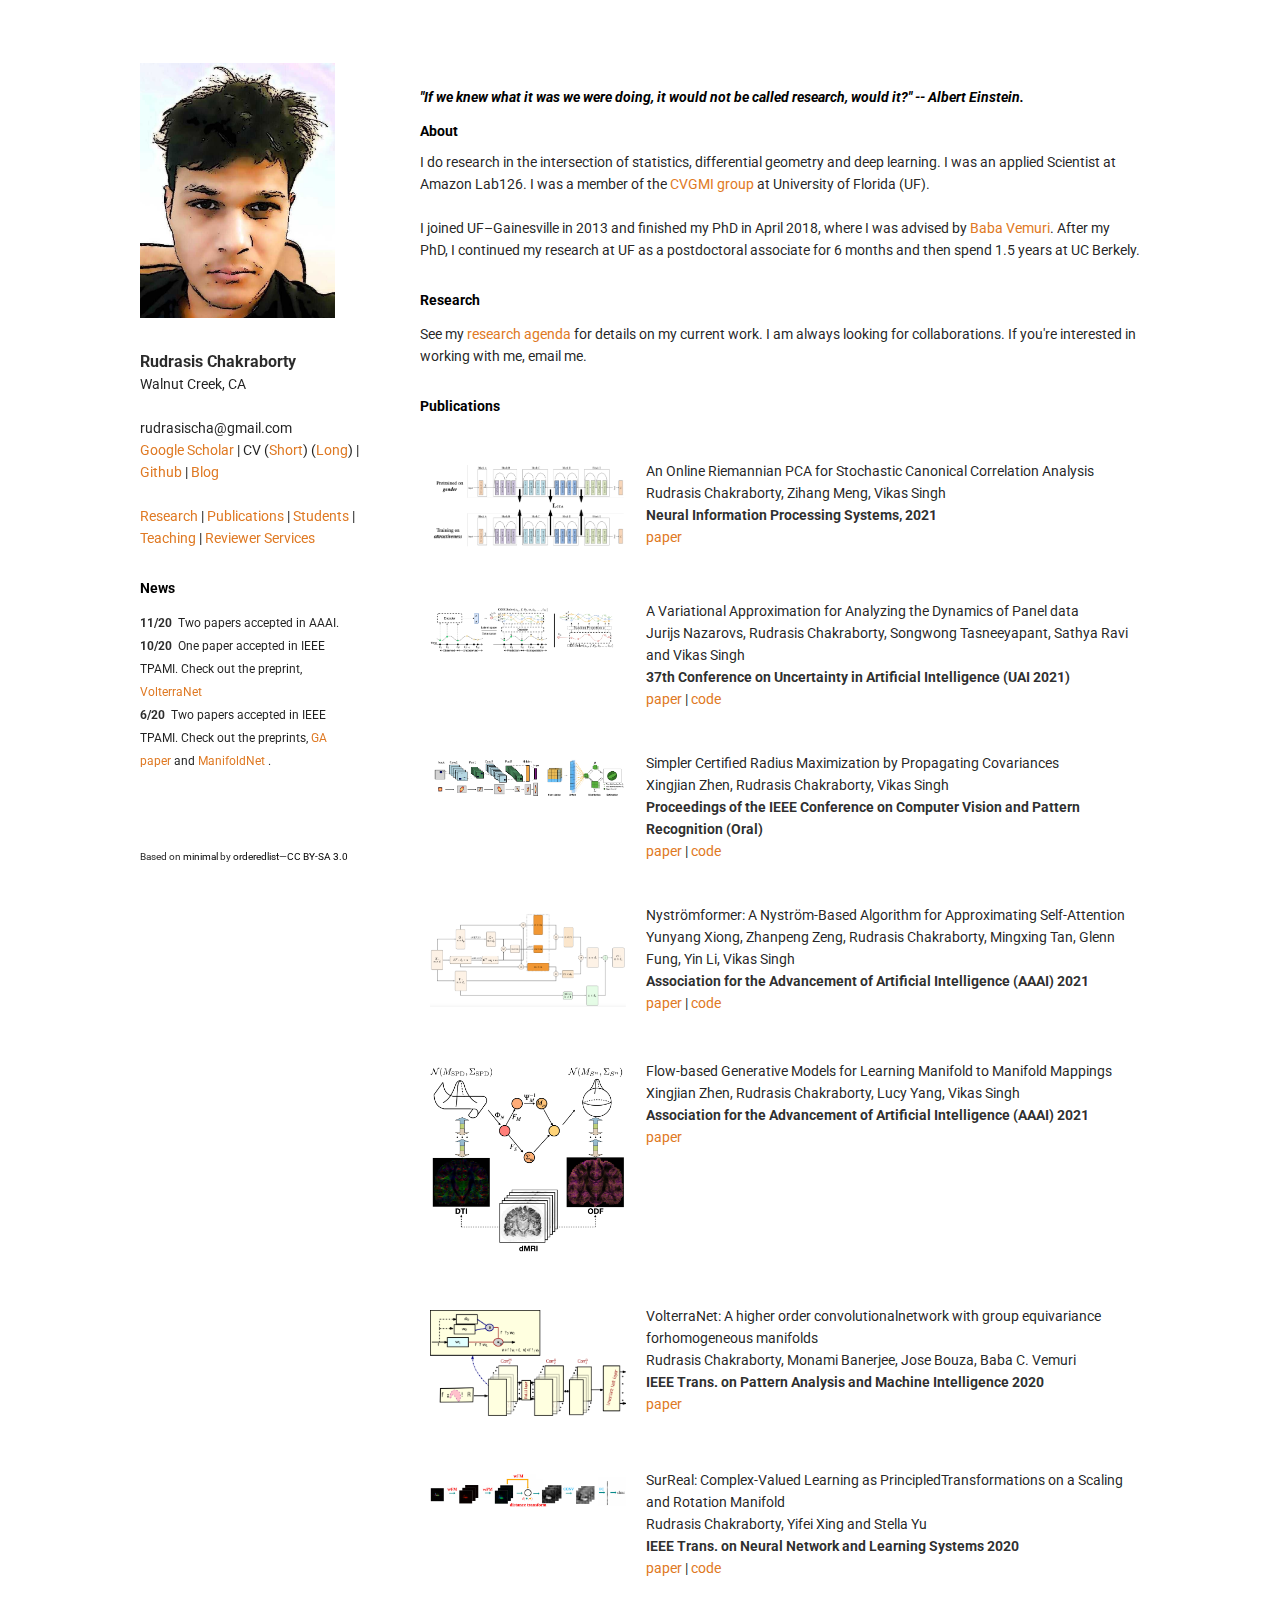
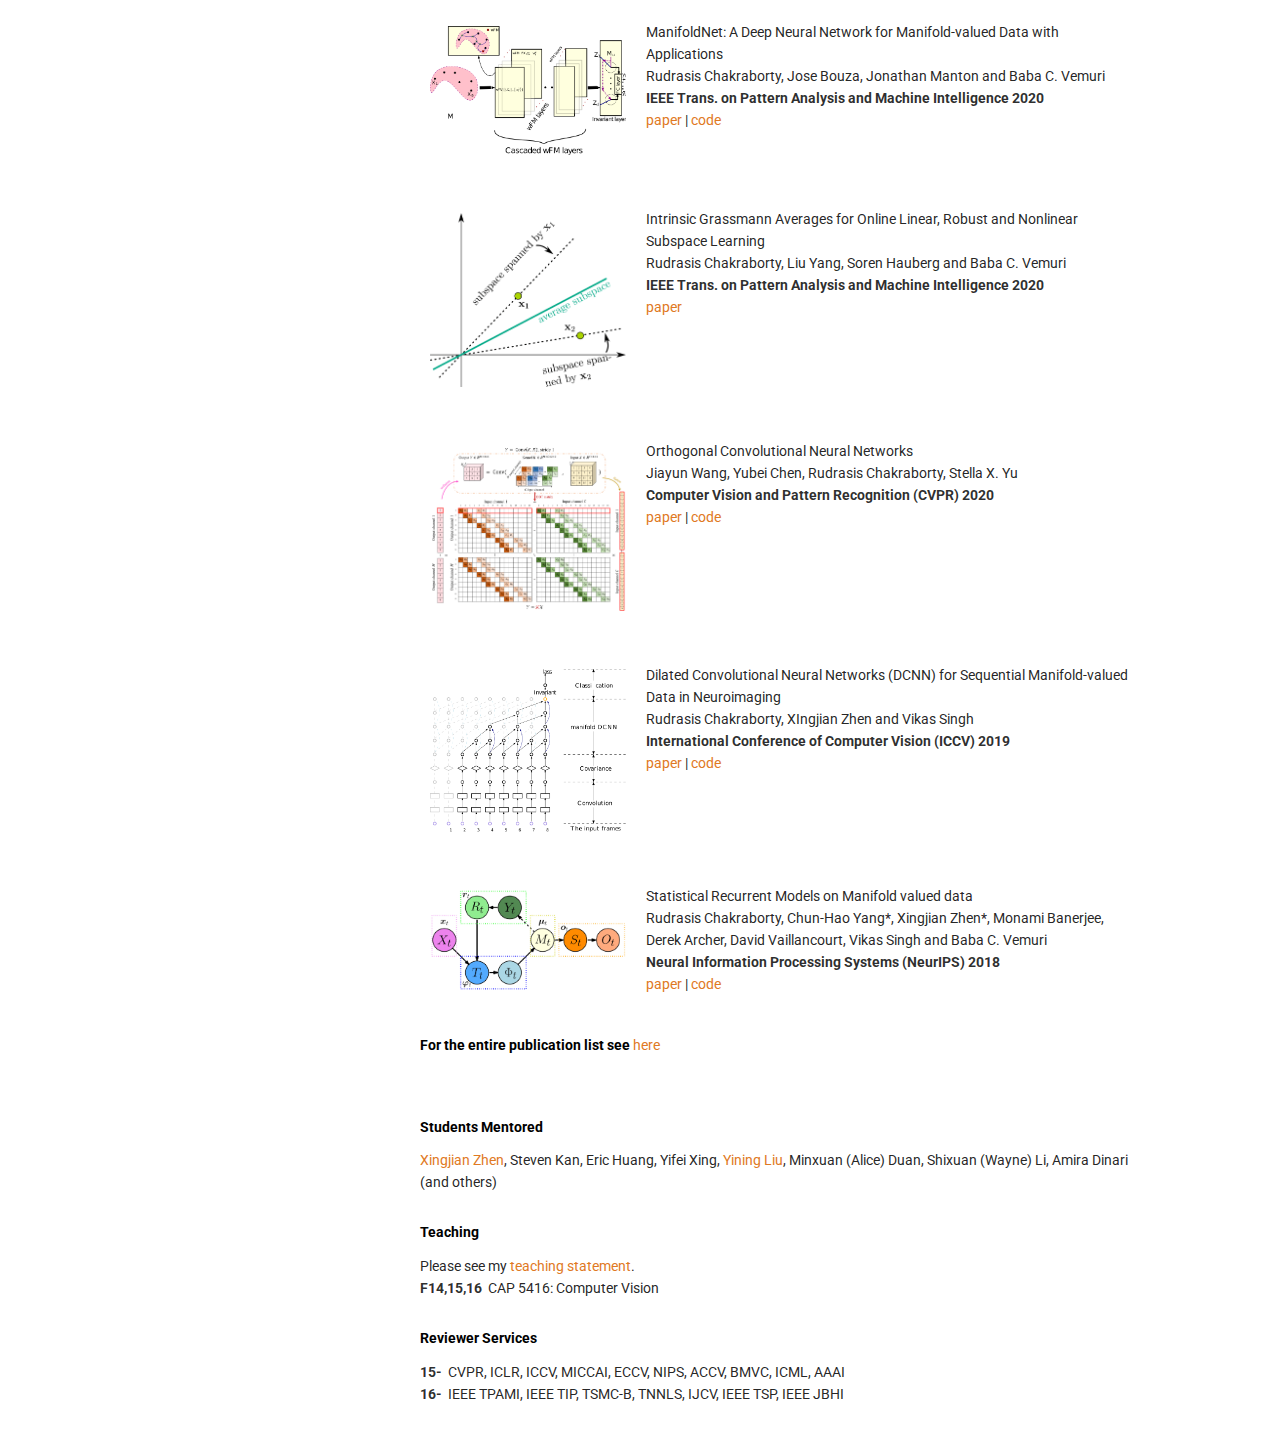
==== commit 729b96d5: "Update index.html" ====
--- a/index.html
+++ b/index.html
@@ -101,8 +101,8 @@
  <br>
  <div class="row">
   <div class="column"><img border=0 Vspace=5 Hspace=0
-            src="images/me_ode_bg.png"
-            alt="robust"
+            src="images/cca.png"
+            alt="cca"
             width="350" height="auto"></div>
   <div class="column1">An Online Riemannian PCA for Stochastic Canonical Correlation Analysis<br>
 Rudrasis Chakraborty, Zihang Meng, Vikas Singh <br>
@@ -114,7 +114,7 @@
  <div class="row">
   <div class="column"><img border=0 Vspace=5 Hspace=0
             src="images/me_ode_bg.png"
-            alt="robust"
+            alt="ode"
             width="350" height="auto"></div>
   <div class="column1">A Variational Approximation for Analyzing the Dynamics of Panel data<br>
 Jurijs Nazarovs, Rudrasis Chakraborty, Songwong Tasneeyapant, Sathya Ravi and Vikas Singh <br>
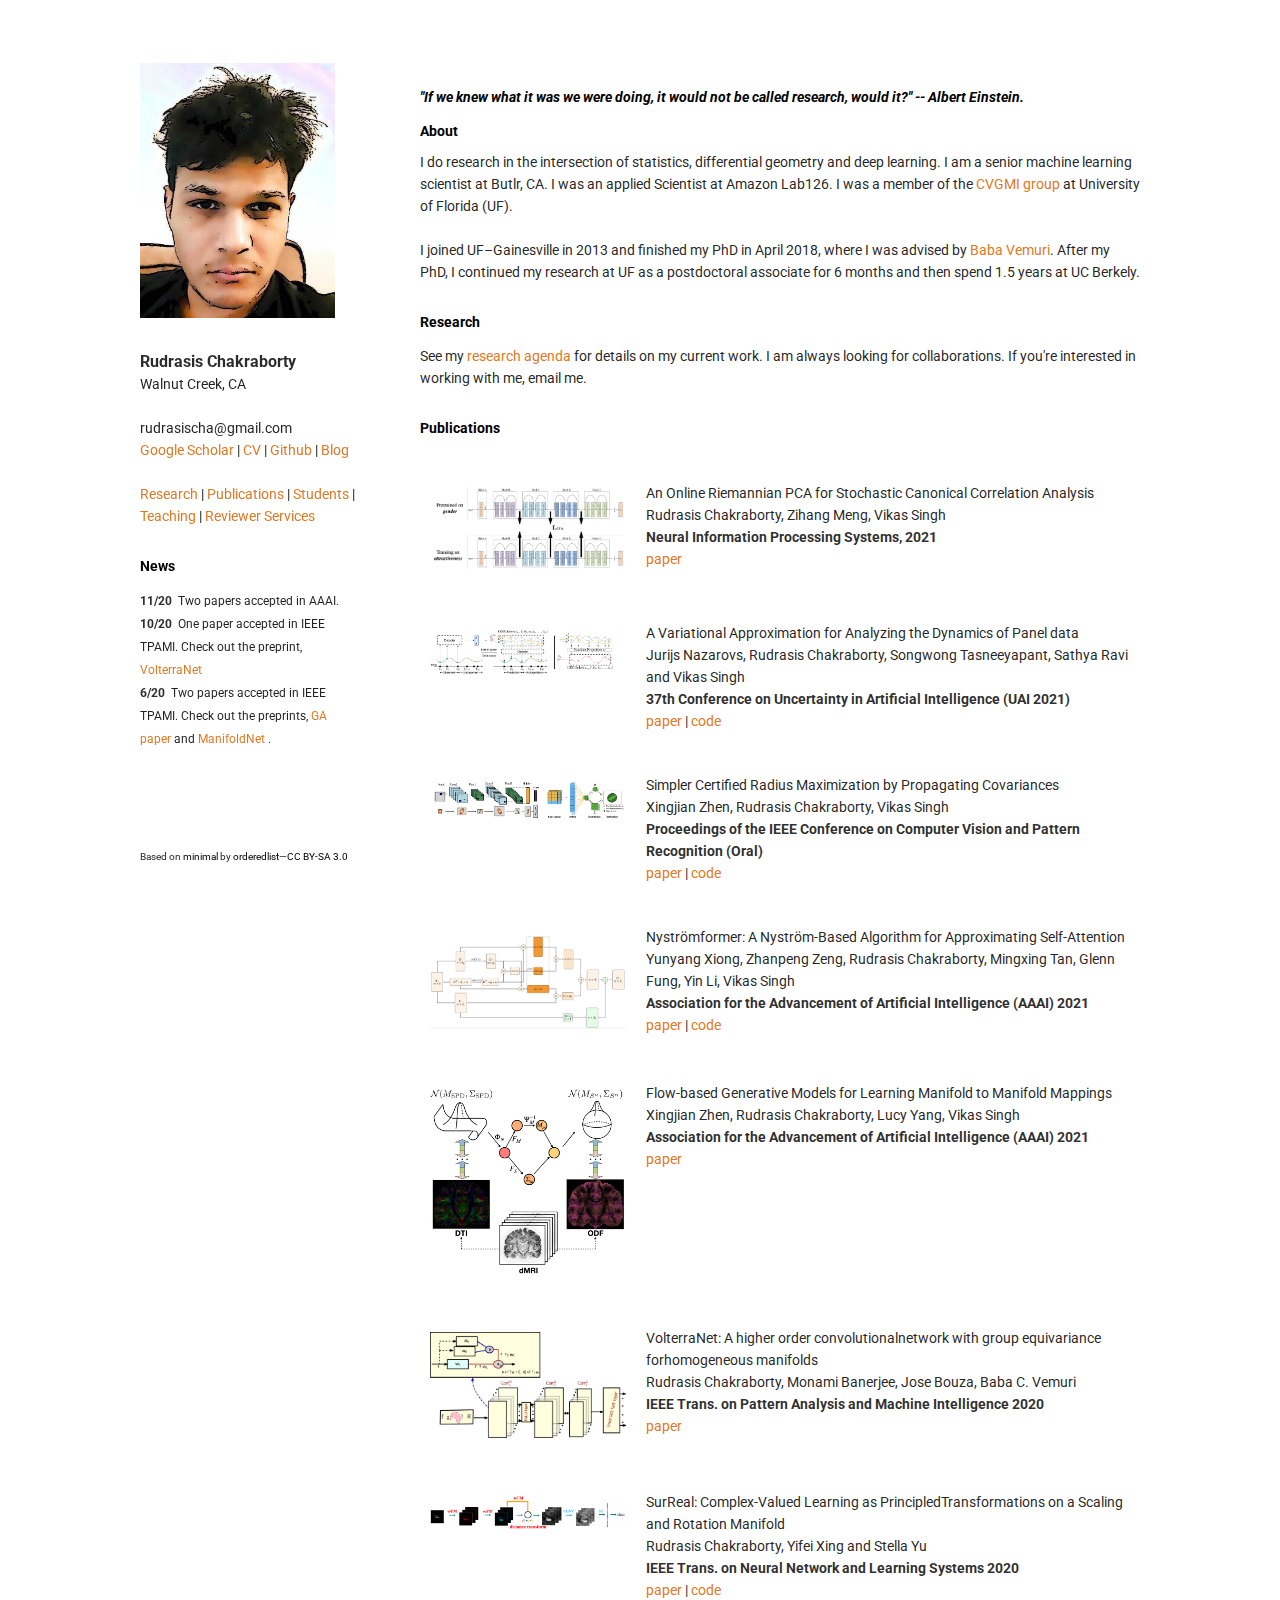
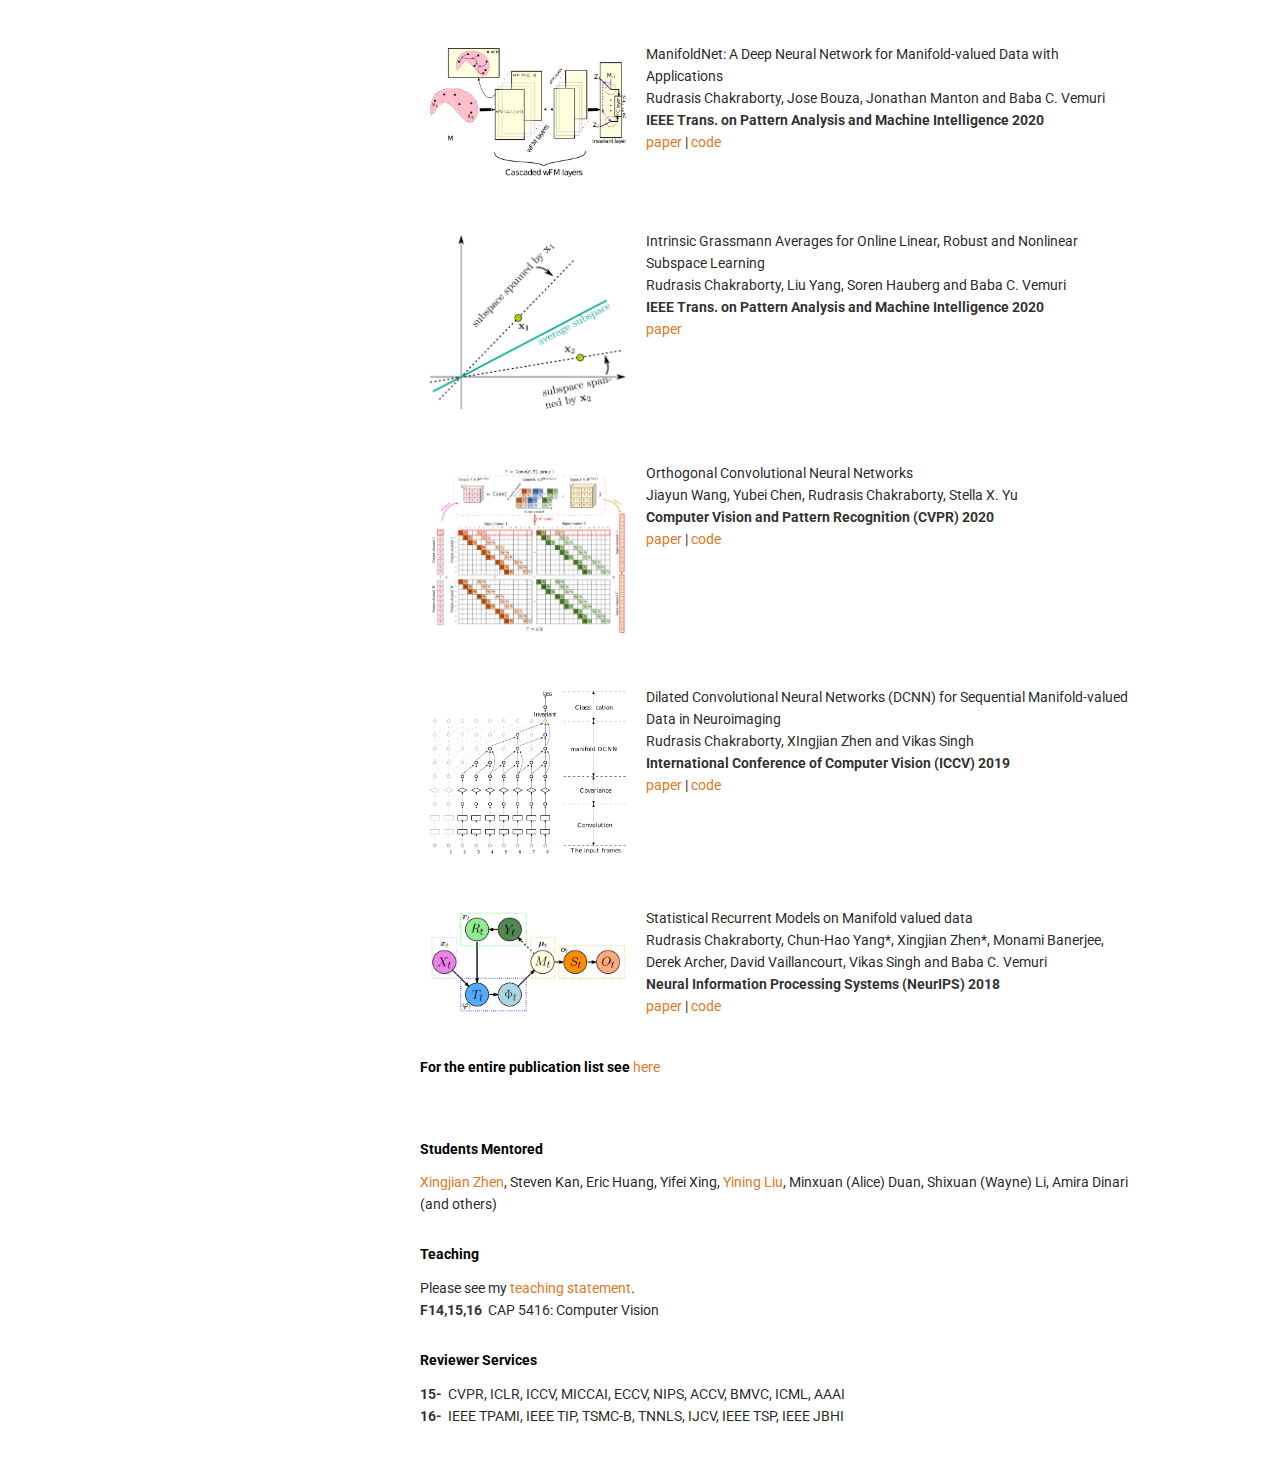
==== commit 693bdacb: "Update index.html" ====
--- a/index.html
+++ b/index.html
@@ -64,7 +64,7 @@
 
             rudrasischa@gmail.com <br>
             <a href=https://scholar.google.com/citations?user=TB2Z8sgAAAAJ&hl=en>Google Scholar</a> |
-            CV (<a href=https://www.dropbox.com/s/s1hoylcenashrw5/Rudrasis_CV.pdf?dl=0>Short</a>) (<a href=https://www.dropbox.com/s/w2zmo5mvqxath1t/cv_rudrasis.pdf?dl=0>Long</a>) |
+             <a href=https://www.dropbox.com/s/s1hoylcenashrw5/Rudrasis_CV.pdf?dl=0>CV</a> |
             <a href=https://github.com/rudra1988/>Github</a> | <a href=https://rudrablog.github.io/>Blog</a> <br>
             <br>
             <a href="#Research">Research</a> |
@@ -85,7 +85,7 @@
       <section>
       <h2><i> "If we knew what it was we were doing, it would not be called research, would it?" -- Albert Einstein.</i></h1>
       <h1>About</h1>
-      I do research in the intersection of statistics, differential geometry and deep learning. I was an applied Scientist at Amazon Lab126. I was a member of the <a href=https://www.cise.ufl.edu/research/cvgmi/index.php>CVGMI group</a> at University of Florida (UF).
+      I do research in the intersection of statistics, differential geometry and deep learning. I am a senior machine learning scientist at Butlr, CA. I was an applied Scientist at Amazon Lab126. I was a member of the <a href=https://www.cise.ufl.edu/research/cvgmi/index.php>CVGMI group</a> at University of Florida (UF).
       <br><br>
       I joined UF&ndash;Gainesville in 2013  and finished my PhD in April 2018, where I was advised by <a href="https://www.cise.ufl.edu/~vemuri/">Baba Vemuri</a>. After my PhD, I continued my research at UF as a postdoctoral associate for 6 months and then spend 1.5 years at UC Berkely.
 <div id="uniquename" style="display:none;">
